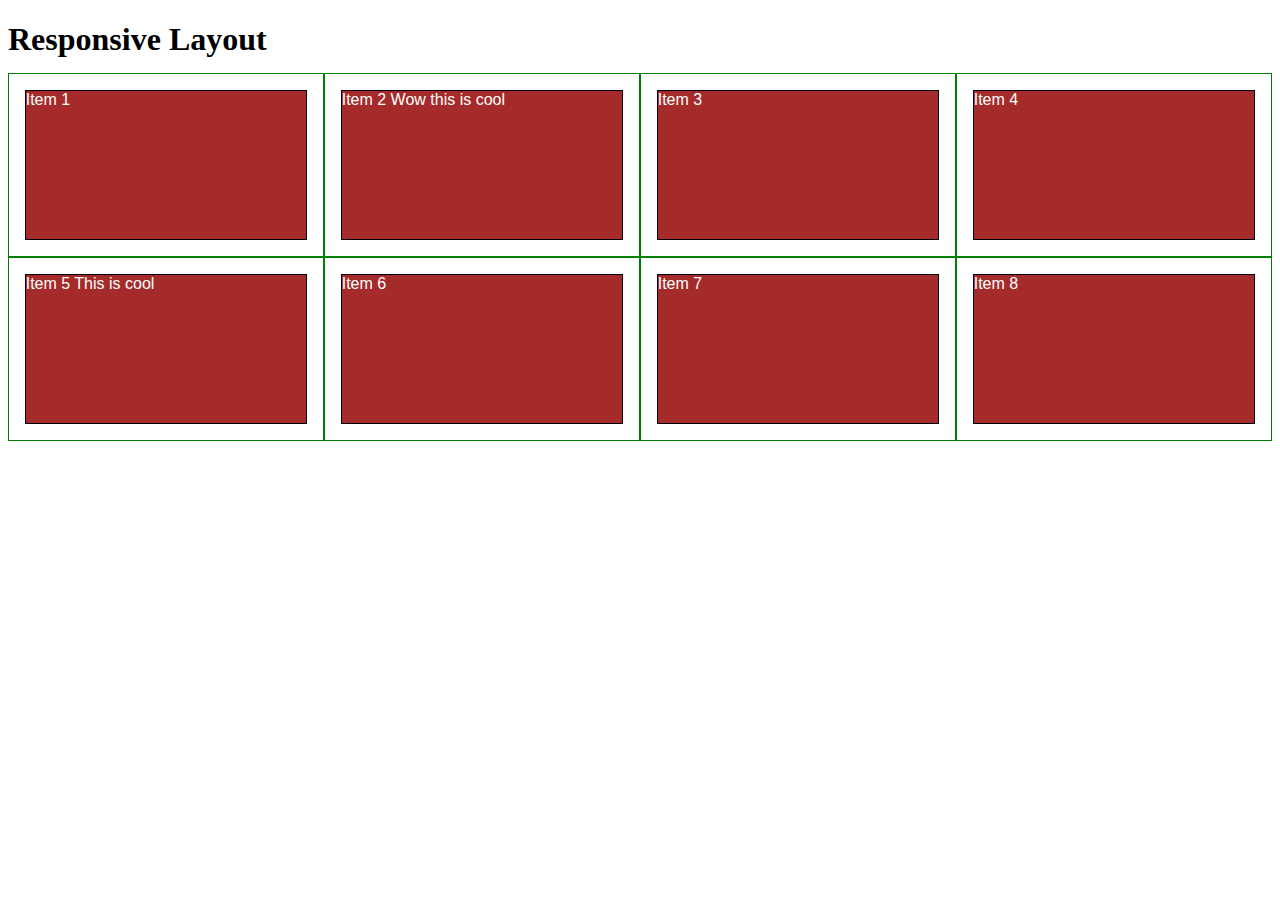
==== module-2-sol/index.html @ 2696b4d6 "FIle" ====
<!DOCTYPE html>
<html>
<head>
<meta charset="utf-8">
<title>Responsive Layout</title>
<style>

/********** Base styles **********/
* {
  box-sizing: border-box;
}
h1 {
  margin-bottom: 15px;
}

p {
  border: 1px solid black;
  background-color: #A52A2A;
  width: 90%;
  height: 150px;
  margin-right: auto;
  margin-left: auto;
  font-family: Helvetica;
  color: white;
}

/* Simple Responsive Framework. */
.row {
  width: 100%;
}

/********** Large devices only **********/
@media (min-width: 1200px) {
  .col-lg-1, .col-lg-2, .col-lg-3, .col-lg-4, .col-lg-5, .col-lg-6, .col-lg-7, .col-lg-8, .col-lg-9, .col-lg-10, .col-lg-11, .col-lg-12 {
    float: left;
    border: 1px solid green;
  }
  .col-lg-1 {
    width: 8.33%;
  }
  .col-lg-2 {
    width: 16.66%;
  }
  .col-lg-3 {
    width: 25%;
  }
  .col-lg-4 {
    width: 33.33%;
  }
  .col-lg-5 {
    width: 41.66%;
  }
  .col-lg-6 {
    width: 50%;
  }
  .col-lg-7 {
    width: 58.33%;
  }
  .col-lg-8 {
    width: 66.66%;
  }
  .col-lg-9 {
    width: 74.99%;
  }
  .col-lg-10 {
    width: 83.33%;
  }
  .col-lg-11 {
    width: 91.66%;
  }
  .col-lg-12 {
    width: 100%;
  }
}

/********** Medium devices only **********/
@media (min-width: 950px) and (max-width: 1199px) {
  .col-md-1, .col-md-2, .col-md-3, .col-md-4, .col-md-5, .col-md-6, .col-md-7, .col-md-8, .col-md-9, .col-md-10, .col-md-11, .col-md-12 {
    float: left;
    border: 1px solid green;
  }
  .col-md-1 {
    width: 8.33%;
  }
  .col-md-2 {
    width: 16.66%;
  }
  .col-md-3 {
    width: 25%;
  }
  .col-md-4 {
    width: 33.33%;
  }
  .col-md-5 {
    width: 41.66%;
  }
  .col-md-6 {
    width: 50%;
  }
  .col-md-7 {
    width: 58.33%;
  }
  .col-md-8 {
    width: 66.66%;
  }
  .col-md-9 {
    width: 74.99%;
  }
  .col-md-10 {
    width: 83.33%;
  }
  .col-md-11 {
    width: 91.66%;
  }
  .col-md-12 {
    width: 100%;
  }
}

</style>
</head>
<body>
<h1>Responsive Layout</h1>

<div class="row">
  <div class="col-lg-3 col-md-6"><p>Item 1</p></div>
  <div class="col-lg-3 col-md-6"><p>Item 2 Wow this is cool</p></div>
  <div class="col-lg-3 col-md-6"><p>Item 3</p></div>
  <div class="col-lg-3 col-md-6"><p>Item 4</p></div>
  <div class="col-lg-3 col-md-6"><p>Item 5 This is cool</p></div>
  <div class="col-lg-3 col-md-6"><p>Item 6</p></div>
  <div class="col-lg-3 col-md-6"><p>Item 7</p></div>
  <div class="col-lg-3 col-md-6"><p>Item 8</p></div>
</div>

</body>
</html>
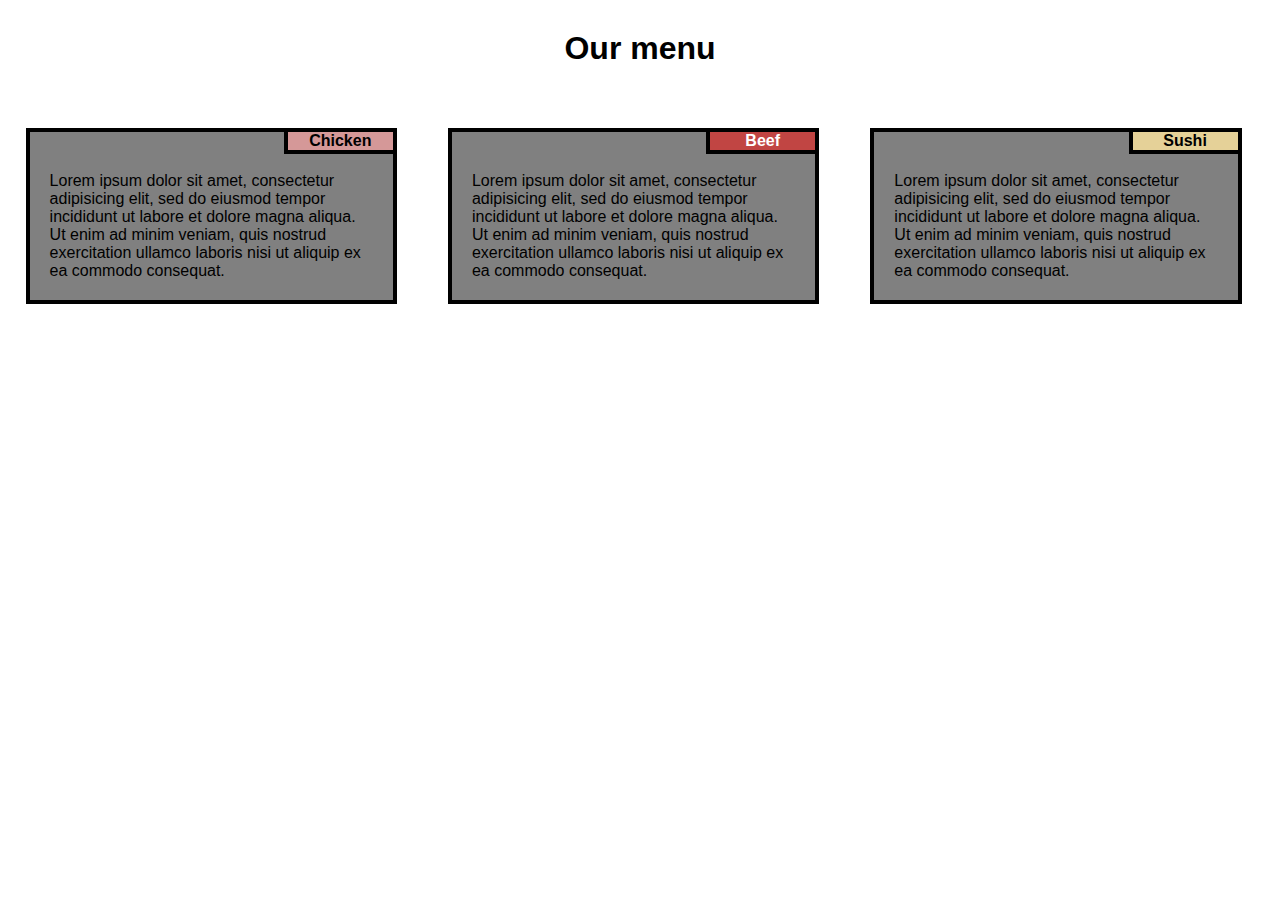
==== commit 57bd601b: "updated h1 tag" ====
--- a/module-2-sol/index.html
+++ b/module-2-sol/index.html
@@ -2,135 +2,40 @@
 <html>
 <head>
 <meta charset="utf-8">
+<meta name="viewport" content="width=device-width, initial-scale=1">
 <title>Responsive Layout</title>
-<style>
-
-/********** Base styles **********/
-* {
-  box-sizing: border-box;
-}
-h1 {
-  margin-bottom: 15px;
-}
-
-p {
-  border: 1px solid black;
-  background-color: #A52A2A;
-  width: 90%;
-  height: 150px;
-  margin-right: auto;
-  margin-left: auto;
-  font-family: Helvetica;
-  color: white;
-}
-
-/* Simple Responsive Framework. */
-.row {
-  width: 100%;
-}
-
-/********** Large devices only **********/
-@media (min-width: 1200px) {
-  .col-lg-1, .col-lg-2, .col-lg-3, .col-lg-4, .col-lg-5, .col-lg-6, .col-lg-7, .col-lg-8, .col-lg-9, .col-lg-10, .col-lg-11, .col-lg-12 {
-    float: left;
-    border: 1px solid green;
-  }
-  .col-lg-1 {
-    width: 8.33%;
-  }
-  .col-lg-2 {
-    width: 16.66%;
-  }
-  .col-lg-3 {
-    width: 25%;
-  }
-  .col-lg-4 {
-    width: 33.33%;
-  }
-  .col-lg-5 {
-    width: 41.66%;
-  }
-  .col-lg-6 {
-    width: 50%;
-  }
-  .col-lg-7 {
-    width: 58.33%;
-  }
-  .col-lg-8 {
-    width: 66.66%;
-  }
-  .col-lg-9 {
-    width: 74.99%;
-  }
-  .col-lg-10 {
-    width: 83.33%;
-  }
-  .col-lg-11 {
-    width: 91.66%;
-  }
-  .col-lg-12 {
-    width: 100%;
-  }
-}
-
-/********** Medium devices only **********/
-@media (min-width: 950px) and (max-width: 1199px) {
-  .col-md-1, .col-md-2, .col-md-3, .col-md-4, .col-md-5, .col-md-6, .col-md-7, .col-md-8, .col-md-9, .col-md-10, .col-md-11, .col-md-12 {
-    float: left;
-    border: 1px solid green;
-  }
-  .col-md-1 {
-    width: 8.33%;
-  }
-  .col-md-2 {
-    width: 16.66%;
-  }
-  .col-md-3 {
-    width: 25%;
-  }
-  .col-md-4 {
-    width: 33.33%;
-  }
-  .col-md-5 {
-    width: 41.66%;
-  }
-  .col-md-6 {
-    width: 50%;
-  }
-  .col-md-7 {
-    width: 58.33%;
-  }
-  .col-md-8 {
-    width: 66.66%;
-  }
-  .col-md-9 {
-    width: 74.99%;
-  }
-  .col-md-10 {
-    width: 83.33%;
-  }
-  .col-md-11 {
-    width: 91.66%;
-  }
-  .col-md-12 {
-    width: 100%;
-  }
-}
-
-</style>
+<link rel="stylesheet" href="css/styles.css">
 </head>
 <body>
-<h1>Responsive Layout</h1>
-
+<h1>Our menu</h1>
 <div class="row">
-  <div class="col-lg-3 col-md-6"><p>Item 1</p></div>
-  <div class="col-lg-3 col-md-6"><p>Item 2 Wow this is cool</p></div>
-  <div class="col-lg-3 col-md-6"><p>Item 3</p></div>
-  <div class="col-lg-3 col-md-6"><p>Item 4</p></div>
-  <div class="col-lg-3 col-md-6"><p>Item 5 This is cool</p></div>
-  <div class="col-lg-3 col-md-6"><p>Item 6</p></div>
-  <div class="col-lg-3 col-md-6"><p>Item 7</p></div>
-  <div class="col-lg-3 col-md-6"><p>Item 8</p></div>
+  <section class="dev-lg-4 dev-md-2 dev-sm-1">
+  <div class="title pink">Chicken</div>
+  <p>
+  Lorem ipsum dolor sit amet, consectetur adipisicing elit, sed do eiusmod
+  tempor incididunt ut labore et dolore magna aliqua. Ut enim ad minim veniam,
+  quis nostrud exercitation ullamco laboris nisi ut aliquip ex ea commodo
+  consequat.
+  </p>
+  </section>
+  <section class="dev-lg-4 dev-md-2 dev-sm-1">
+  <div class="title red">Beef</div>
+  <p>
+  Lorem ipsum dolor sit amet, consectetur adipisicing elit, sed do eiusmod
+  tempor incididunt ut labore et dolore magna aliqua. Ut enim ad minim veniam,
+  quis nostrud exercitation ullamco laboris nisi ut aliquip ex ea commodo
+  consequat.
+  </p>
+  </section>
+  <section class="dev-lg-4 dev-md-1 dev-sm-1">
+  <div class="title gold">Sushi</div>
+  <p>
+  Lorem ipsum dolor sit amet, consectetur adipisicing elit, sed do eiusmod
+  tempor incididunt ut labore et dolore magna aliqua. Ut enim ad minim veniam,
+  quis nostrud exercitation ullamco laboris nisi ut aliquip ex ea commodo
+  consequat.
+  </p>
+  </section>
 </div>
 
 </body>
--- a/module-2-sol/css/styles.css
+++ b/module-2-sol/css/styles.css
@@ -0,0 +1,76 @@
+*{
+  box-sizing: border-box;
+  margin: 0;
+  padding: 0;
+  font-family: Arial, Helvetica, sans-serif;
+}
+
+h1 {
+  text-align: center;
+  margin-top: 30px ;
+  margin-bottom: 35px;
+}
+
+section {
+  padding: 40px 20px 20px 20px;
+  margin: 2% 2% 2% 2%;
+  border: 4px solid black;
+  float: left;
+  position: relative;
+  background-color: grey;
+}
+
+.row {
+  width: 100%;
+}
+
+.title {
+  position: absolute;
+  top:0;
+  right:0;
+  width:30%;
+  border: 4px solid black;
+  border-top: none;
+  border-right: none;
+  text-align: center;
+  font-weight: bold;
+}
+
+.pink {
+  background-color: #D59898;
+}
+
+.red {
+  background-color: #C14543;
+  color: white;
+}
+
+.gold {
+  background-color: #E5D198;
+}
+
+
+/* Simple Responsive Framework. */
+/********** Large devices only **********/
+@media (min-width: 992px) {
+  .dev-lg-4 {
+  width: 29.00%;
+  }
+}
+
+/********** Medium devices only **********/
+@media (min-width: 768px) and (max-width: 991px) {
+  .dev-md-2 {
+  width: 46.00%;
+  }
+  .dev-md-1 {
+  width: 96.00%;
+  }
+}
+
+/********** Small devices only **********/
+@media (max-width: 767px) {
+  .dev-sm-1 {
+  width: 96.00%;
+  }
+}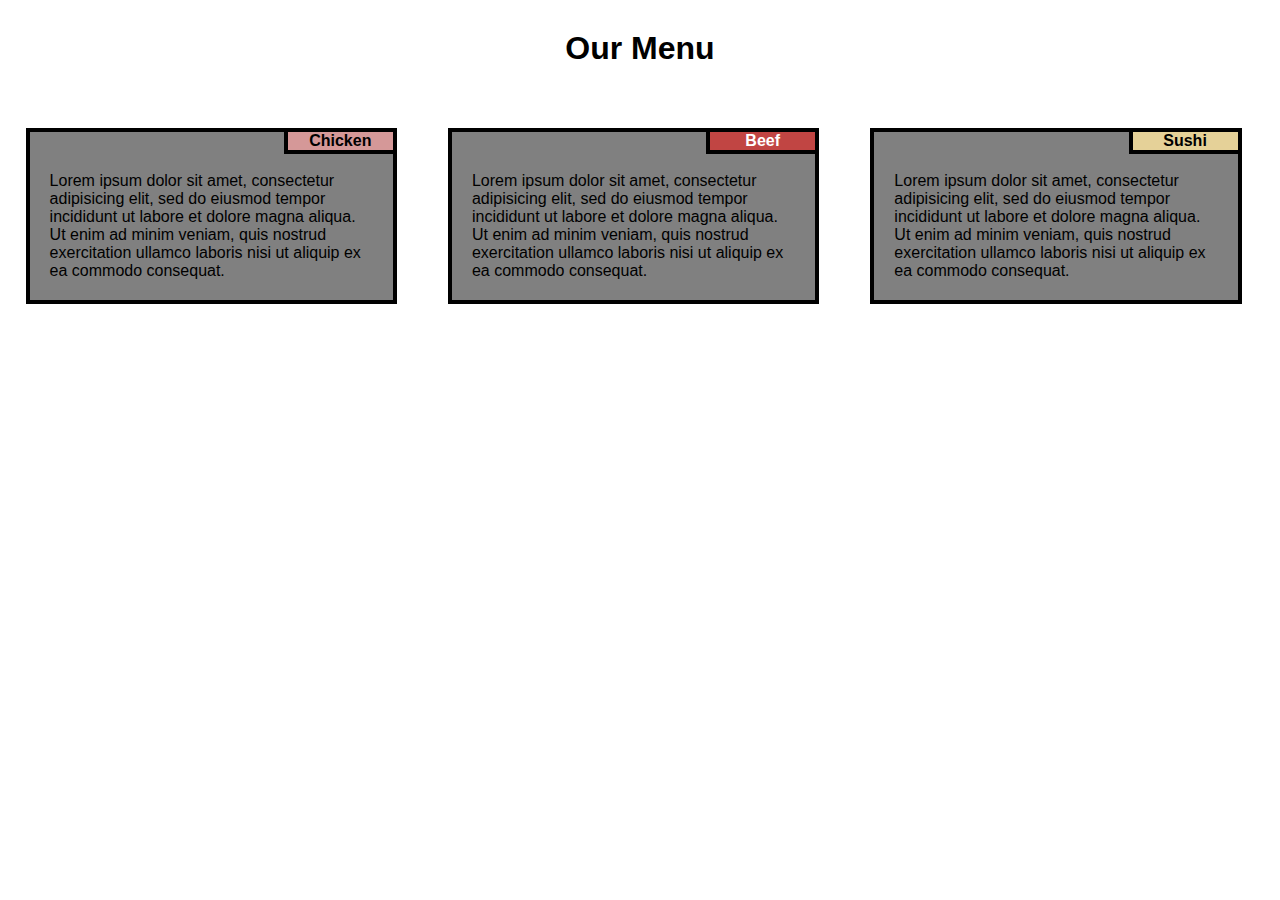
==== commit 963adc6b: "Update index.html" ====
--- a/module-2-sol/index.html
+++ b/module-2-sol/index.html
@@ -7,7 +7,7 @@
 <link rel="stylesheet" href="css/styles.css">
 </head>
 <body>
-<h1>Our menu</h1>
+<h1>Our Menu</h1>
 <div class="row">
   <section class="dev-lg-4 dev-md-2 dev-sm-1">
   <div class="title pink">Chicken</div>
@@ -39,4 +39,4 @@
 </div>
 
 </body>
-</html>+</html>
